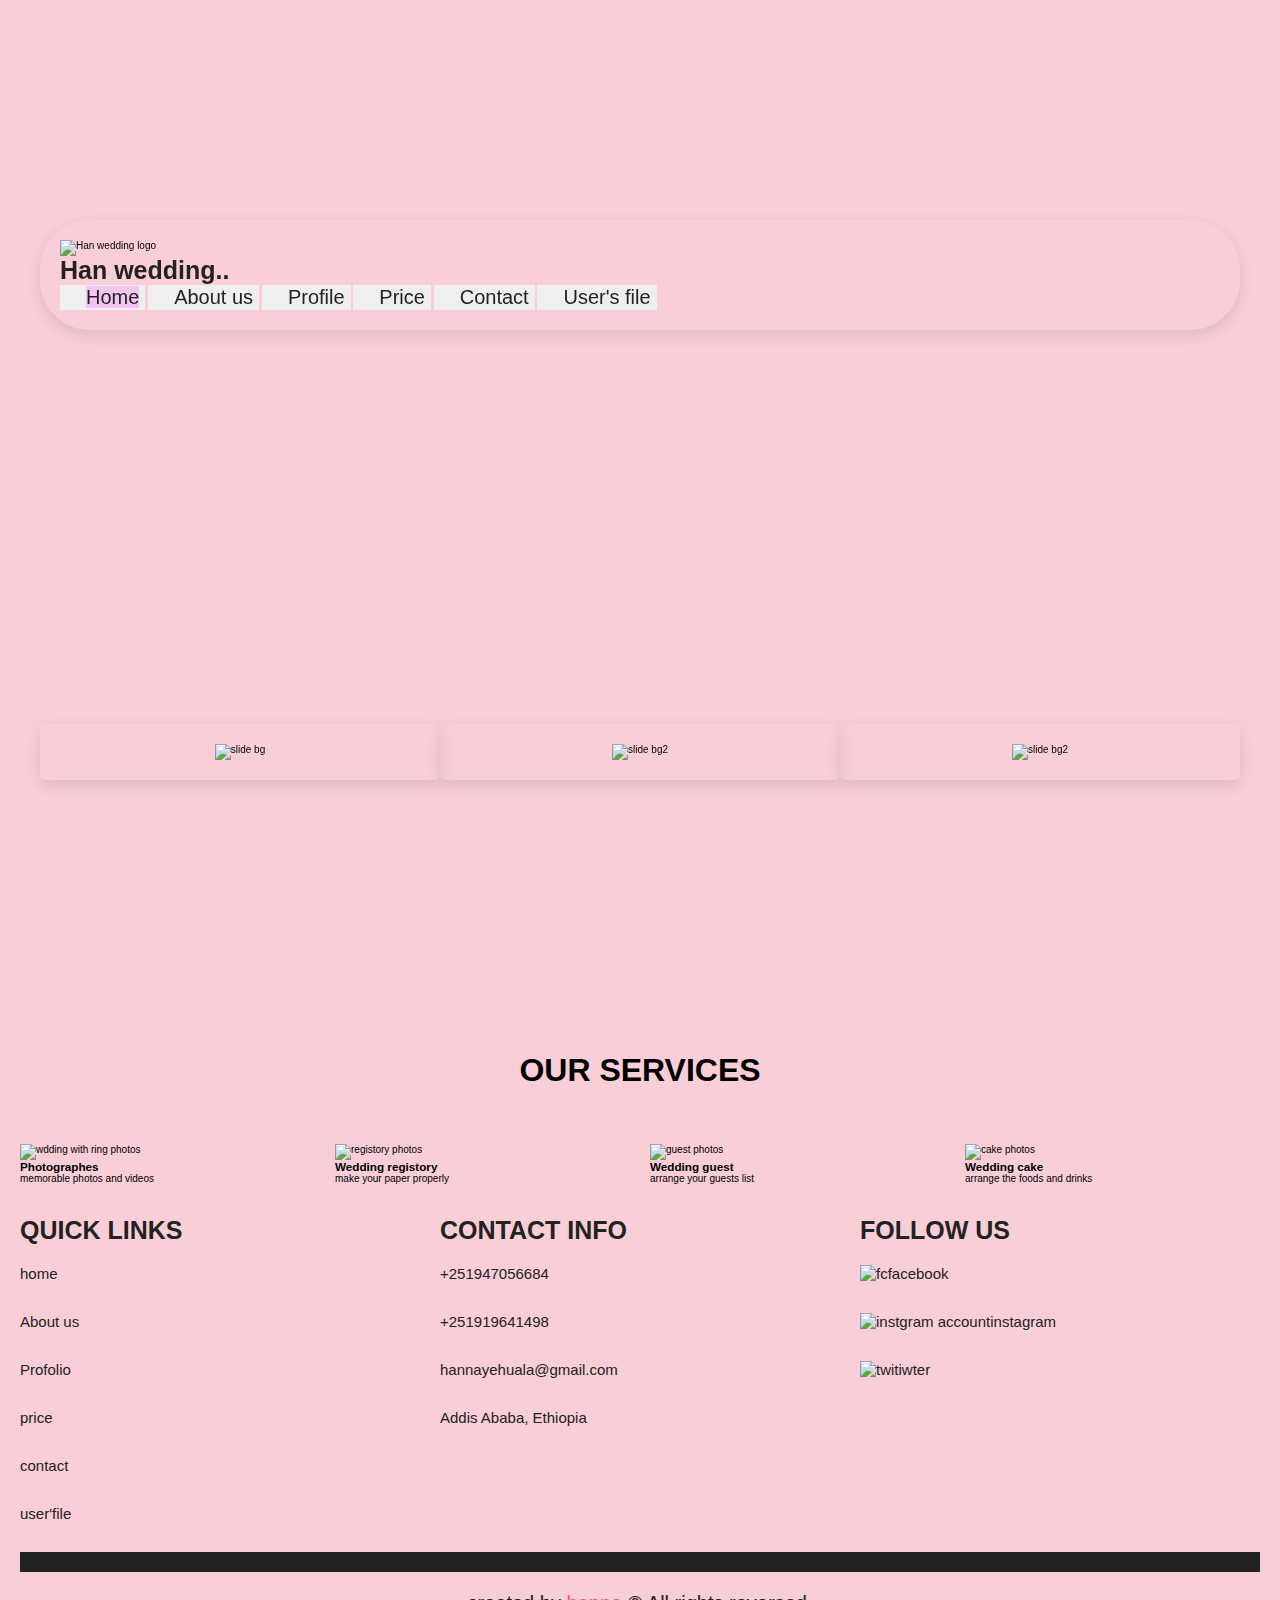
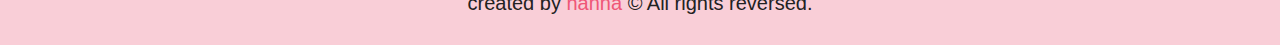
==== index.html @ 2503bf41 "Add files via upload" ====
<!DOCTYPE html>
<html lang="en">
<head>
	<div class ="header">
	<meta charset="UTF-8">
	<meta http-equiv="X-UA-Compatible" content="IE-edge">
	<meta name="viewport" content="width=device-width,initial-scale=1.0">
  <link rel = "stylesheet" href = "style.css">
  <script type="text/javascript" src="script.js"></script>
  
	<title>Home</title>
  <div>
  <div class="nav">
	<img src="wedding photo\logo.png"  alt=" Han wedding logo" title="wedding logo" />
	 <h1 class="logo">Han wedding..</h1>
   <div id="menu-btn" class="fas fa-bars"></div>
 </head>   
  

  <nav class="navbar">
    <button>
      <a href="index.html" class="active">Home</a>
    </button>
    <button>
      <a href="aboutus.html" >About us</a>
    </button>
    <button>
      <a href="portolio.html" >Profile</a>
    </button>
    <button>
      <a href="final price page.html">Price</a>
    </button>
	<button >
      <a href="final contact.html" >Contact</a>
    </button>
	<button>
	<a href="user's file.html">User's file</a>
    </button>
	</nav>
</div>
	


<body>

  <div style="text-align:center">
    <span class ="dot" onclick="currentSlide(1)"></span>
    <span class ="dot" onclick="currentSlide(2)"></span>
    <span class ="dot" onclick="currentSlide(3)"></span>
  </div>
  <br><br>



  <section class="home">
    

      

     <div class ="slide">
      <div class="content">
     
      <img src="wedding photo\images 6.jpg" alt="slide bg"/>
      
       
        <a href="aboutus.html" class="btn"></a>
      </div>
      

     
        <div class="content">
        <img src="wedding photo\images 7.jpg" alt="slide bg2"/>
       
          
          <a href="aboutus.html" class="btn"></a>
        
        </div>

        <div class="content">
          <img src="wedding photo\images 3.jpg" alt="slide bg2"/>
        
         
            
            <a href="aboutus.html" class="btn"></a>
          
          </div>
  </div>
  </div>
  </section>



<h2> OUR SERVICES</h2><br><br><br><br><br>


<section class="main">
<div class="home_content">


<div class="box">


 
<img src= "wedding photo\index.jpg"alt="wdding with ring photos" >

<article><h3>Photographes  </h3>
<p>memorable photos and videos</p></article></div>



<div class="box">
  
<img src="wedding photo\images 21.jpg" alt="registory photos">

<article><h3>Wedding registory</h3>
<p>make your paper properly</p></article>
</div>


<div class="box">
 
<img src= "wedding photo\images 45.jpg"alt="guest photos">

<article><h3>Wedding guest </h3>
<p>arrange your guests list</p></article>
</div>






<div class="box" >
  
<img src= "wedding photo\7ca8587399e7c7192b42085da06a9040.jpg"alt="cake photos" size="400px">



<article><h3>Wedding cake</h3>
<p>arrange the foods and drinks</p></article></div>

  
 
  
</div>
  </section>


<br><br>
  <section class="footer">
 <div class="box-continare">
<div class="box">
<h3>quick links</h3>
    
   <a href = "index.html">home</a><br>
   <a href = "aboutus.html">About us</a><br>
   <a href = "portolio.html">Profolio</a><br>
   <a href = "final price page.html">price</a><br>
   <a href = "final contact.html">contact</a><br>
   <a href = "user's file.html">user'file</a>

</div>
<div class="box">
<h3>contact info</h3>
<a href = "#">+251947056684</a><br>
<a href = "#">+251919641498</a><br>
<a href = "#">hannayehuala@gmail.com</a><br>
   <a href = "#">Addis Ababa, Ethiopia</a>
 </div>




<div class="box">
<h3>follow us</h3>
   <a href = "#" ><img src="wedding photo\fb (1) (1).jpg"alt="fc">facebook</a><br>
   <a href = "#"><img src="wedding photo\fb (2).jpg"alt="instgram account">instagram</a><br>
   <a href = "#" ><img src="wedding photo\fb (3).jpg"alt="twi">tiwter</a>

  </div> 
  </div>


<hr>
<p class="credit">created by<span> hanna</span> © All rights reversed.</p>

</section>
</body>
</html>
---- style.css ----
:root{
    --pink:#ef5777;
    --white:#fff;
    --black:#222;
    --transparent-white:rgbs(255,255,255, .3);
    --border:2rem solid var(--black);
    --box-shadow:0 .5rem 1.5rem rgba(0,0,0, .1);

}



*{
    font-family: 'Poppins', sans-serif;
    margin: 0;
   padding: none;
    box-sizing: border-box;
    outline: none; border:none;
    text-decoration: none;


}
html{
    font-size:62.5%;
    overflow-x: hidden;

}
html ::-webkit-scrollbar{
    width:1rem;

}

html ::-webkit-scrollbar-track{
    background:transparent;


}

html ::-webkit-scrollbar-thumb{
    background: var(--pink) ;


}
body, html{
    height:100%;
    margin:0;
}






body{
    background-color: #f9ced7;
    background-repeat:no-repeat;
    background-size:cover;
    background-position:center;
    background-attachment: fixed;
    margin-top:100px;


}
.nav{
    border-radius: 5rem;
    overflow:hidden;
    background:var(--transparent-white);
    backdrop-filter: blur(.5rem);
    max-width:1200px;
    margin:10rem auto;
    box-shadow: var(--box-shadow);

    padding:2rem;}
.header{
    position:relative;
    z-index: 1000;
    background: var(--transparent-white);
    padding:2rem;
    align-items: center;
    justify-content: space-between;
}
.header .logo{
    font-size: 2.5rem;
    color:var(--black)
}

.header .navbar a{
    font-size: 2rem;
    margin-left:2rem;
    color:var(--black);

}
.header .navbar a:hover{
    color:var(--pink);
}
#menu-btn{
    font-size:2.5rem;
    color:var(--black);
    cursor:pointer;
    display:none;

}




h2{
    text-align: center;
    font-size:xx-large;
    
}


.slideshow-container{
    width: 600px;
    height: 400px;
    position:relative;
    margin: 0 auto;
}



.navigation .prev{
    
    position:absolute;
    top:50%;
    left:10px;
    z-index: 10;
    font-weight: bold;
    font-size:18px;
    
}

.navigation .next{
    right:10px;
    position:absolute;
    font-size: 18px;
    z-index:10;
    
    top:50%;
    border-radius:3px 0 3px;

}
.navigation .nav-btn{
    background:#ef5777;
    cursor: pointer;
    border-radius: 50%;
    width: 30px;
    height: 30px;
    display: flex;
    justify-content: center;
    align-items: center;
    padding: 5px;
    box-shadow: 2px 2px 10px rgba(0, 0, 0, 0.4);
  }
  .navigation .nav-btn:hover {
    background: white;
  }

  .carousel{
    margin-top: 20px;
    transition: all 0.3s ease;

  }

  .carousel img{
    width:100%;
    transition:all 0.3s ease;
    border:px solid --transparent-white;
}

.item{
    position:absolute;
    display:none;
}

.main1{
    display:block;
}





.text{
    position: absolute;
    bottom: 0;
    width: 103%;
    display: flex;
    font-size: 20px;
    justify-content: center;
    align-items: center;
    color:--pink;
    background:var(--black);
    height: 35px;
}

.numbertext{
    color:#ef5777;
    font-size: 12px;
    padding:8px 12px;
    position: absolute;
    top:0;
}

img{
    max-width: 100%;
    height:auto;

}


.images{
    width: 120px;
    min-height: 120px;
    max-height: auto;
    float: left;
    margin: 3px;
    padding: 3px;


}

.active{
    background-color:#f3c6f2;
}


.photo{
    border-radius: 4px;
    height: auto;
    max-width: 100%;
}

.gallery img{
    width:100%;
    height:auto;
}
div.disc{
    padding:15px;
    text-align:center;
}
.home{
    padding-bottom:0; 
}

.home .slide{
    min-height:60rem;
    border-radius: .5rem;
    display: flex;
    align-items:center;
    justify-content: center;
    padding:2rem;
}

.home .slide .content{
    background: var(--transparent-white);
    border-radius: .5rem;
    backdrop-filter: blur(.5rem);
    box-shadow: var(--box-shadow);
    text-align:center;
    padding:2rem;
    width:60rem;
}


.main .home_content{
    display:grid;
    grid-template-columns: repeat(auto-fit,minmax(25rem,1fr));
    gap:2rem;

}
.main .home_content .box img{
    height: 50rem;
    width:50rem;

}

.home_content .box:hover{
    border-radius: .5rem;
    background: var(--transparent-white);
    padding:2rem;
    text-align:center;
    box-shadow:var(--box-shadow);

}
.about{
    text-align: center;
    max-width:60rem;
    margin: 0 auto;
}

.box-container{
    display:grid;
    grid-template-columns: repeat(auto-fit,minmax(25rem,1fr));
    gap:2rem;
}

.box-container img{
    height: 50rem;
    width:50rem;
    
}
.about h2{
    font-size: 3rem;
    text-transform: uppercase;
    color:var(--black);

}
.about article{
     font-size: 1.5rem;
     padding:1rem 0;
     line-height:2;
  
    color:var(--black);

}

.about .gif{
    display:grid;
    grid-template-columns: repeat(auto-fit,minmax(25rem,1fr));
    gap:1.5rem;

}
.about .contact{
    margin-top: .5rem;
}
.about .contact a{
height: 4rem;
width:4rem;
line-height:4rem;
font-size:3rem;
background: var(--black);
border-radius: .5rem;
color:var(--white);
margin:.5rem 0;
}
.about .contact a:hover{
    background: var(--pink);
}


.team .box-container{
    display:grid;
    grid-template-columns: repeat(auto-fit,minmax(25rem,1fr));
    gap:1.5rem;

}

.team .box-container .box{
    border-radius: .5rem;
    background: var(--transparent-white);
    padding:2rem;
    text-align:center;
    box-shadow:var(--box-shadow);
}

.team .box-container .box img{
    border-radius:50%;
    height: 15rem;
    width:15rem;
    object-fit:cover;


}

.team .box-container .box h3{
    font-size:2rem;
    color:var(--black);
    text-transform:capitalize;

}

.team .box-container .box p{
    margin:.5rem 0;
    font-size:1.5rem;
    color:var(--pink);
}

.team .box-container .box .share{
    margin-top: .5rem;
}

.team .box-container .box .share a{
    height: 4rem;
    width:4rem;
    line-height:4rem;
    font-size:1rem;
    background: var(--black);
    border-radius: .5rem;
    color:var(--white);
    margin:.5rem 0;
}
.team .box-container .box .share a:hover{
    background: var(--pink);
}

.protfolio .protfolio_vdieo_container.box{
    background: var(--transparent-white);
    border-radius: .5rem;
    overflow:hidden;
    box-shadow: var(--box-shadow);
}

.protfolio .video_container .videos{
    display:grid;
    grid-template-columns: repeat(auto-fit,minmax(30rem,1fr));
    gap:1.5rem;
}


.protfolio .protfolio_vdieo_container .box .videos video{
    height:100%;
    width:100%;
    object-fit: cover;
}
.protfolio .photos_container .image{
    display:grid;
    grid-template-columns: repeat(auto-fit,minmax(30rem,1fr));
    gap:1.5rem;
}

.protfolio .photos_container  .image img:hover{
    height: 25rem;
    overflow:hidden;

}
.protfolio .photos_container  .video video{
    height: 18rem;
    overflow:hidden;

}
.protfolio  .image_brid{
    width:66%;
    height: 100%;
    align-items: center;
    margin-bottom: 1rem;
}


.protfolio .photos_container  .image .box img{
    transition: .2s linear;
    height:100%;
    width:100%;
    object-fit: cover;
}
.protfolio .photos_container .box:hover .image img{
    transform: scale(1.1);
}

.footer{
    background: var(--transparent-white);
}

.price .price_package{
    display:grid;
    grid-template-columns: repeat(auto-fit,minmax(20rem,1fr));
    gap:1rem;

}
.customers .row{
    display:grid;
    grid-template-columns: repeat(auto-fit,minmax(25rem,1fr));
    gap:1rem;

}
.customers .column{
    display:grid;
    grid-template-columns: repeat(auto-fit,minmax(15rem,1fr));
    gap:2rem;
}

.customers .column .image img{
    transition: .2s linear;
    height:50%;
    width:100%;
    object-fit: cover;
} 

.input:hover{
    background: #ef5777;
}
.price .price_package span{
    color:#ef5777;
}
.price .price_value:hover{
    background:var(--pink)
}

.contact form{
    padding:2rem;
    box-shadow: var(--box-shadow);
    border-radius: .5rem;
    background: var(--transparent-white);
}

.contact form .flex{
    display:flex;
    flex-wrap: wrap;
    gap:1.5rem;
}

.contact form .flex .inputbox{
    flex:1 1 41rem;
}

.contact form .flex .span{
    display: block;
    margin-bottom: 1rem;
    font-size:2rem;
    color: var(--black);
    
}

.contact form .flex .inputbox input,
.contact form .flex .inputbox select{
    width:100%;
    padding:1.2rem 1.4rem;
    border:var(--border);
    border: #731972;
    border-radius: .5rem;
    font-size:1.6rem;
   

}
.login form{
    padding:2rem;
    box-shadow: var(--box-shadow);
    border-radius: .5rem;
    background: var(--transparent-white);
}
.login form .flex{
    display:flex;
    flex-wrap: wrap;
    gap:2rem;
}
.login form .flex .inputbox{
    flex:1 1 41rem;
    font-size: 3rem;
    margin-bottom: 1rem;
    color: var(--black);

}
.notify{
    position: absolute;
    top: 70%;
    left: 8%;
    background-color: bisque;
    padding: 10px;
    display: none;
    }

table{
    width:100%;
    border-collapse:collapse;

}
tr:nth-of-type(odd){
    background: white;
}
tr:nth-of-type(even){
    background: #F2F3F5;
}

th{
    background: #ef5777;
    color:#fff;
    font-weight: bold;
}
td, th{
    padding:6px;
    border:1px solid --border;
    text-align:left;
}
@madia 
only screen and (max-width: 480px).(min-device-width:480px) and (max-device:1280px){
    table,thead,tbody,th,td,tr{
        display:block;
    } 
} 
thead tr{
    position:absolute;
    top:-100px;
    left:-200px
}
tr{
    border: 1px solid var(--black);

}
td{
    border:solid;
    border-bottom: 1px solid  --black;
    position: relative;
    padding: left 50%;

}
	
td:before { 
   
    position: absolute;
   
    top: 6px;
    left: 6px;
    width: 45%; 
    padding-right: 10px; 
    white-space: nowrap;
}

.footer .box-continare {
    display:grid;                                                                          
    grid-template-columns: repeat(auto-fit,minmax(25rem,1fr));
    gap:2rem;
}

.footer .box-continare .box h3{
    font-size:2.5rem;
    text-transform:uppercase;
    color:var(--black);
    padding:1rem 0;

}

.footer .box-continare .box a{
    display:block;
    font-size:1.5rem;
    color:var(--black);
    padding:1rem 0;
    
}

.footer .box-continare .box a i{
    color:var(--pink);
    padding-right: .5rem;
    transition: .2s linear;
}

.footer .box-continare a:hover {
    padding-right:2rem;
    color:var(--pink);

}

.footer .credit{
    text-align:center;
    margin-top:2rem;
    padding-top:2rem;
    border-top:var(--border);
    color:var(--black);
    padding-bottom:1rem;
    font-size: 2rem;
}

.footer .credit span{
    color:var(--pink);
   

}




















@media (max-width:1200px){
    .nav{
        margin:5rem 10rem;
    }
}
 


@media (max-width:991px){
    html{
        font-size:55%;
    }
    .nav{
        margin:5rem;
        padding-bottom:30px;
    }
}


@media (max-width:768px){
    #menu-btn{
        display:inline-block;
    }
    .nav.navbar{
        position:absolute;
        top:99%;left:0;right:0;
        background:var(--white);
        border-top:var(--border);
        padding:2rem;

}
.nav.navbar a{
    display:block;
    margin:2rem;
}
}





@media (max-width:450px){
    html{
        font-size:50%;
    }
    .nav{
        margin:2rem;
        padding-bottom:30px
    }
}
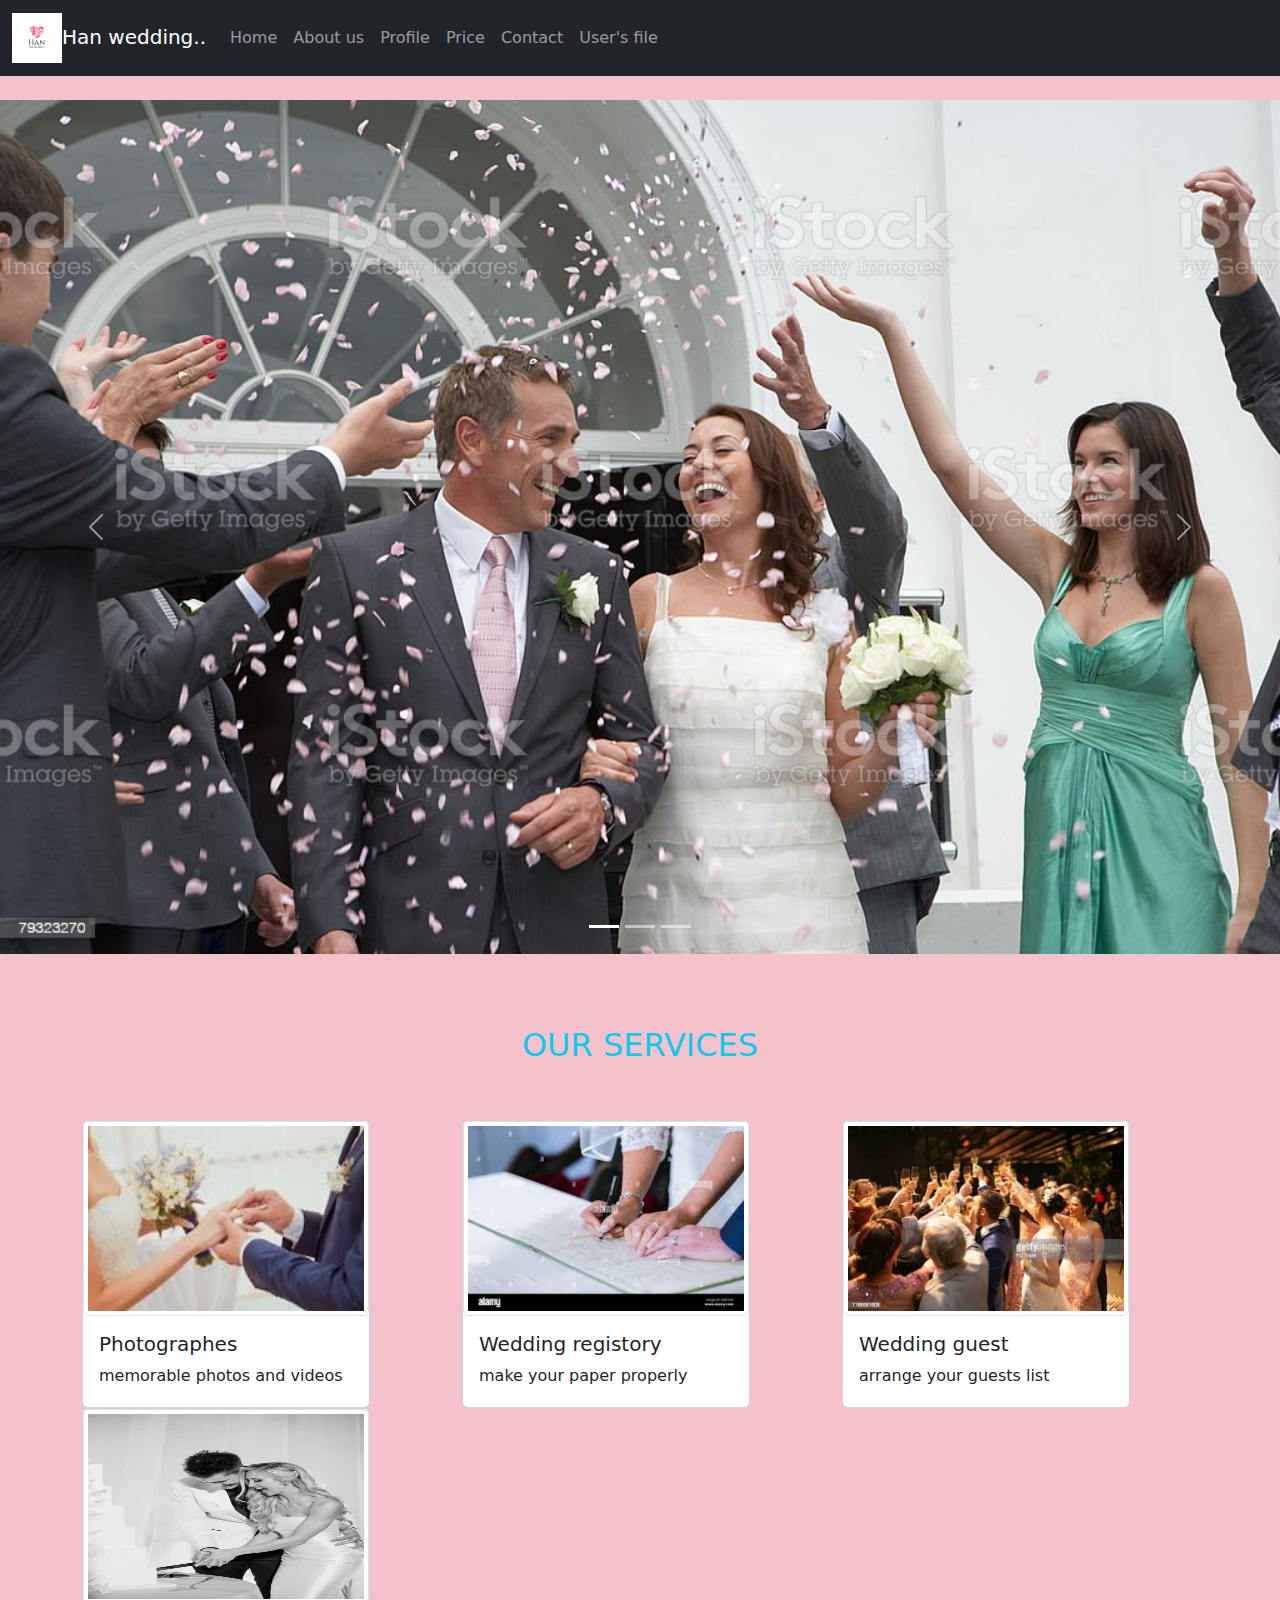
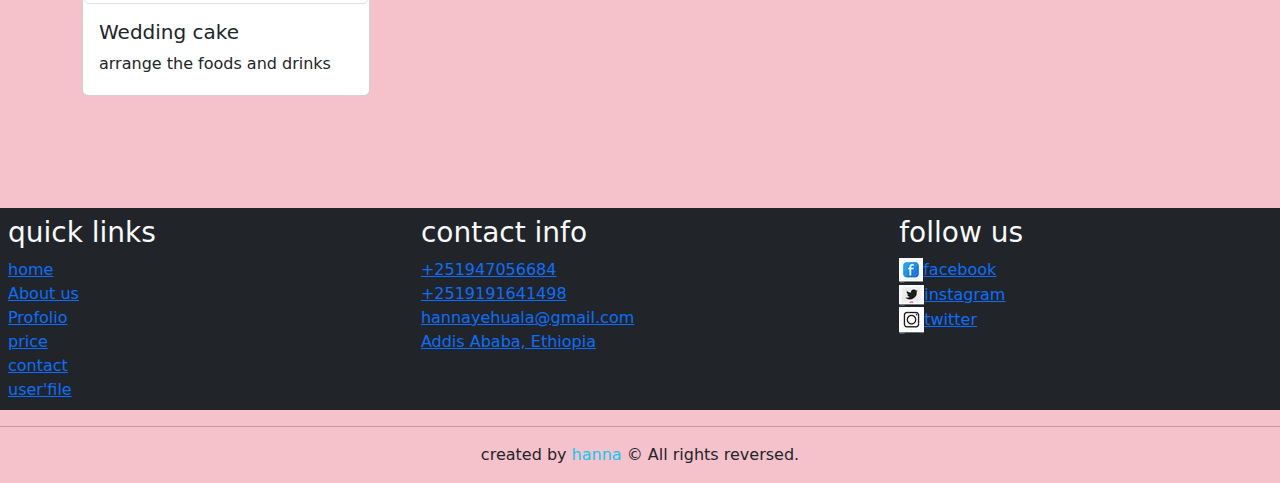
==== commit 6b53d8f1: "Add files via upload" ====
--- a/index.html
+++ b/index.html
@@ -1,191 +1,193 @@
  
  <!DOCTYPE html>
-<html lang="en">
+<html   lang="en">
 <head>
 	<div class ="header">
 	<meta charset="UTF-8">
 	<meta http-equiv="X-UA-Compatible" content="IE-edge">
 	<meta name="viewport" content="width=device-width,initial-scale=1.0">
-  <link rel = "stylesheet" href = "style.css">
-  <script type="text/javascript" src="script.js"></script>
+  <link href="https://cdn.jsdelivr.net/npm/bootstrap@5.2.3/dist/css/bootstrap.min.css" rel="stylesheet">
+  
+ 
+  
   
 	<title>Home</title>
-  <div>
-  <div class="nav">
-	<img src="wedding photo\logo.png"  alt=" Han wedding logo" title="wedding logo" />
-	 <h1 class="logo">Han wedding..</h1>
-   <div id="menu-btn" class="fas fa-bars"></div>
- </head>   
+</head>
+ <body style="background-color:#F5C1CB">
+
+   <nav class="navbar navbar-expand-sm bg-dark navbar-dark">
+    <div class="container-fluid">
+      <a class="navbar-brand" href="aboutus.html"><img src="wedding photo\logo.png"  alt=" Han wedding logo" title="wedding logo" style="width:50px"/>Han wedding..</a>
+      <button class="navbar-toggler" type="button" data-bs-toggle="collapse" data-bs-target="#collapsibleNavbar">
+        <span class="navbar-toggler-icon"></span>
+      </button>
+      <div class="collapse navbar-collapse" id="collapsibleNavbar">
+        <ul class="navbar-nav">
+          <li class="nav-item">
+            <a class="nav-link" 
+             href="index.html" class=" text-primary">Home</a></li>
+    
+ <li class="nav-item">
+              <a class="nav-link"  href="aboutus.html" >About us</a></li>
+<li class="nav-item">
+                <a class="nav-link" 
+       href="portolio.html" >Profile</a></li>
+ <li class="nav-item">
+        <a class="nav-link" 
+       href="final price page.html">Price</a></li>
+ <li class="nav-item">
+  <a class="nav-link" 
+       href="final contact.html" >Contact</a></li>
+ <li class="nav-item">
+        <a class="nav-link"   
+	 href="user's file.html">User's file</a></li>
+     
+</ul>
+</div>
+</div> 
+	</nav>
   
 
-  <nav class="navbar">
-    <button>
-      <a href="index.html" class="active">Home</a>
-    </button>
-    <button>
-      <a href="aboutus.html" >About us</a>
-    </button>
-    <button>
-      <a href="portolio.html" >Profile</a>
-    </button>
-    <button>
-      <a href="final price page.html">Price</a>
-    </button>
-	<button >
-      <a href="final contact.html" >Contact</a>
-    </button>
-	<button>
-	<a href="user's file.html">User's file</a>
-    </button>
-	</nav>
+</head>
 </div>
-	
 
 
-<body>
+<br>
 
-  <div style="text-align:center">
-    <span class ="dot" onclick="currentSlide(1)"></span>
-    <span class ="dot" onclick="currentSlide(2)"></span>
-    <span class ="dot" onclick="currentSlide(3)"></span>
+      <div id ="demo" class="carousel slide" data-bs-ride="carousel">
+        <div class="carousel-indicators">
+          <button type="button" data-bs-target="#demo" data-bs-slide-to="0" class="active"></button>
+          <button type="button" data-bs-target="#demo" data-bs-slide-to="1"></button>
+          <button type="button" data-bs-target="#demo" data-bs-slide-to="2"></button>
+       </div>
+        <div class="carousel-inner" >
+          <div class="carousel-item active">
+     
+      <img src="wedding photo\p2 (3).jpg" alt="slide bg" class="d-block" style ="width:100%"/>
+      </div>
+     
+      <div class="carousel-item">
+        <img src="wedding photo\p2 (4).jpg" alt="slide bg2" class="d-block" style="width:100%"/>
+       </div>
+ 
+       <div class="carousel-item">
+      
+          <img src="wedding photo\p2 (1).jpg" alt="slide bg2" class="d-block" style="width:100%"/>
+         
+          </div>
   </div>
-  <br><br>
+  
+  <button class="carousel-control-prev" type="button" data-bs-target="#demo" data-bs-slide="prev">
+    <span class="carousel-control-prev-icon"></span>
+  </button>
+  <button class="carousel-control-next" type="button" data-bs-target="#demo" data-bs-slide="next">
+    <span class="carousel-control-next-icon"></span>
+  </button>
+  </div>
+
+  </section>
+
+<br><br><br>
+<h2 class="text-center text-info"> OUR SERVICES</h2><br><br>
+
+
+<section class="main">
+  <div class="container " >
+    <div class="row">
+      <div class="col-sm">
+ 
 
 
 
-  <section class="home">
-    
-
-      
-
-     <div class ="slide">
-      <div class="content">
-     
-      <img src="wedding photo\images 6.jpg" alt="slide bg"/>
-      
-       
-        <a href="aboutus.html" class="btn"></a>
-      </div>
-      
-
-     
-        <div class="content">
-        <img src="wedding photo\images 7.jpg" alt="slide bg2"/>
-       
-          
-          <a href="aboutus.html" class="btn"></a>
-        
-        </div>
-
-        <div class="content">
-          <img src="wedding photo\images 3.jpg" alt="slide bg2"/>
-        
-         
-            
-            <a href="aboutus.html" class="btn"></a>
-          
-          </div>
+<div class="card" style="width: 18rem;height:18rem">
+  <img src="wedding photo\index.jpg" alt="wdding with ring photos"class="card-img-top img-fluid img-thumbnail"style="width: auto; height: 195px;" >
+  <div class="card-body">
+    <h5 class="card-title">Photographes</h5>
+    <p class="card-text">memorable photos and videos</p>
   </div>
-  </div>
-  </section>
-
-
-
-<h2> OUR SERVICES</h2><br><br><br><br><br>
-
-
-<section class="main">
-<div class="home_content">
-
-
-<div class="box">
-
-
  
-<img src= "wedding photo\index.jpg"alt="wdding with ring photos" >
-
-<article><h3>Photographes  </h3>
-<p>memorable photos and videos</p></article></div>
-
-
-
-<div class="box">
-  
-<img src="wedding photo\images 21.jpg" alt="registory photos">
-
-<article><h3>Wedding registory</h3>
-<p>make your paper properly</p></article>
+</div>
 </div>
 
+<div class="col-sm">
+<div class="card" style="width: 18rem;height:18rem">
+  <img src="wedding photo\images 21.jpg" alt="registory photos"class="card-img-top img-fluid img-thumbnail"style="width: auto; height: 195px;">
+  <div class="card-body">
+    <h5 class="card-title">Wedding registory</h5>
+    <p class="card-text">make your paper properly</p>
+  </div>
+ </div>
+ </div>
 
-<div class="box">
+ <div class="col-sm">
+<div class="card" style="width: 18rem;height:18rem">
+  <img src="wedding photo\images 45.jpg"alt="guest photos"class="card-img-top img-fluid img-thumbnail" style="width: auto; height: 195px">
+  <div class="card-body">
+    <h5 class="card-title">Wedding guest</h5>
+    <p class="card-text">arrange your guests list</p>
+  </div>
+ </div>
+</div>
  
-<img src= "wedding photo\images 45.jpg"alt="guest photos">
-
-<article><h3>Wedding guest </h3>
-<p>arrange your guests list</p></article>
+<div class="col-sm">
+<div class="card" style="width: 18rem;height:18rem ">
+  <img src="wedding photo\7ca8587399e7c7192b42085da06a9040.jpg"alt="cake photos"class="card-img-topimg-fluid img-thumbnail"  style="width: auto; height: 195px;">
+  <div class="card-body">
+    <h5 class="card-title">Wedding cake</h5>
+    <p class="card-text">arrange the foods and drinks</p>
+  </div>
+ </div> 
+</div>
+</div>
 </div>
 
 
 
 
+<br><br><br><br>
+<div class="continare mt-3 bg-dark text-light">
+  <div class="d-flex mb-3">
 
-
-<div class="box" >
-  
-<img src= "wedding photo\7ca8587399e7c7192b42085da06a9040.jpg"alt="cake photos" size="400px">
-
-
-
-<article><h3>Wedding cake</h3>
-<p>arrange the foods and drinks</p></article></div>
+<div class =" p-2 flex-fill">
+<h3>quick links</h3>
 
   
- 
-  
-</div>
-  </section>
-
-
-<br><br>
-  <section class="footer">
- <div class="box-continare">
-<div class="box">
-<h3>quick links</h3>
-    
-   <a href = "index.html">home</a><br>
-   <a href = "aboutus.html">About us</a><br>
-   <a href = "portolio.html">Profolio</a><br>
-   <a href = "final price page.html">price</a><br>
-   <a href = "final contact.html">contact</a><br>
-   <a href = "user's file.html">user'file</a>
+ <a href = "index.html">home</a><br>
+ <a href = "aboutus.html">About us</a><br>
+ <a href = "portolio.html">Profolio</a><br>
+ <a href = "final price page.html">price</a><br>
+ <a href = "final contact.html">contact</a><br>
+ <a href = "user's file.html">user'file</a><br>
 
 </div>
-<div class="box">
+  
+<div class=" p-2 flex-fill">
 <h3>contact info</h3>
-<a href = "#">+251947056684</a><br>
-<a href = "#">+251919641498</a><br>
-<a href = "#">hannayehuala@gmail.com</a><br>
-   <a href = "#">Addis Ababa, Ethiopia</a>
- </div>
+  <a href = "#">+251947056684</a><br>
+ <a href = "#">+2519191641498</a><br>
+ <a href = "#">hannayehuala@gmail.com</a><br>
+ <a href = "#">Addis Ababa, Ethiopia</a>
+</div>
 
 
 
 
-<div class="box">
+<div class=" p-2 flex-fill">
 <h3>follow us</h3>
-   <a href = "#" ><img src="wedding photo\fb (1) (1).jpg"alt="fc">facebook</a><br>
-   <a href = "#"><img src="wedding photo\fb (2).jpg"alt="instgram account">instagram</a><br>
-   <a href = "#" ><img src="wedding photo\fb (3).jpg"alt="twi">tiwter</a>
+ <a href = "#" ><img src="wedding photo\fb (1) (1).jpg"alt="facebook">facebook</a><br>
+ <a href = "#"><img src="wedding photo\fb (2).jpg"alt="instagram">instagram</a><br>
+ <a href = "#" ><img src="wedding photo\fb (3).jpg"alt="twitter">twitter</a>
 
-  </div> 
-  </div>
+</div>
+</div> 
+</div>
 
 
 <hr>
-<p class="credit">created by<span> hanna</span> © All rights reversed.</p>
+<p class="credit text-center">created by<span class="text-info"> hanna</span> © All rights reversed.</p>
 
 </section>
+<script src="https://cdn.jsdelivr.net/npm/bootstrap@5.2.3/dist/js/bootstrap.bundle.min.js"></script>
 </body>
 </html>
 
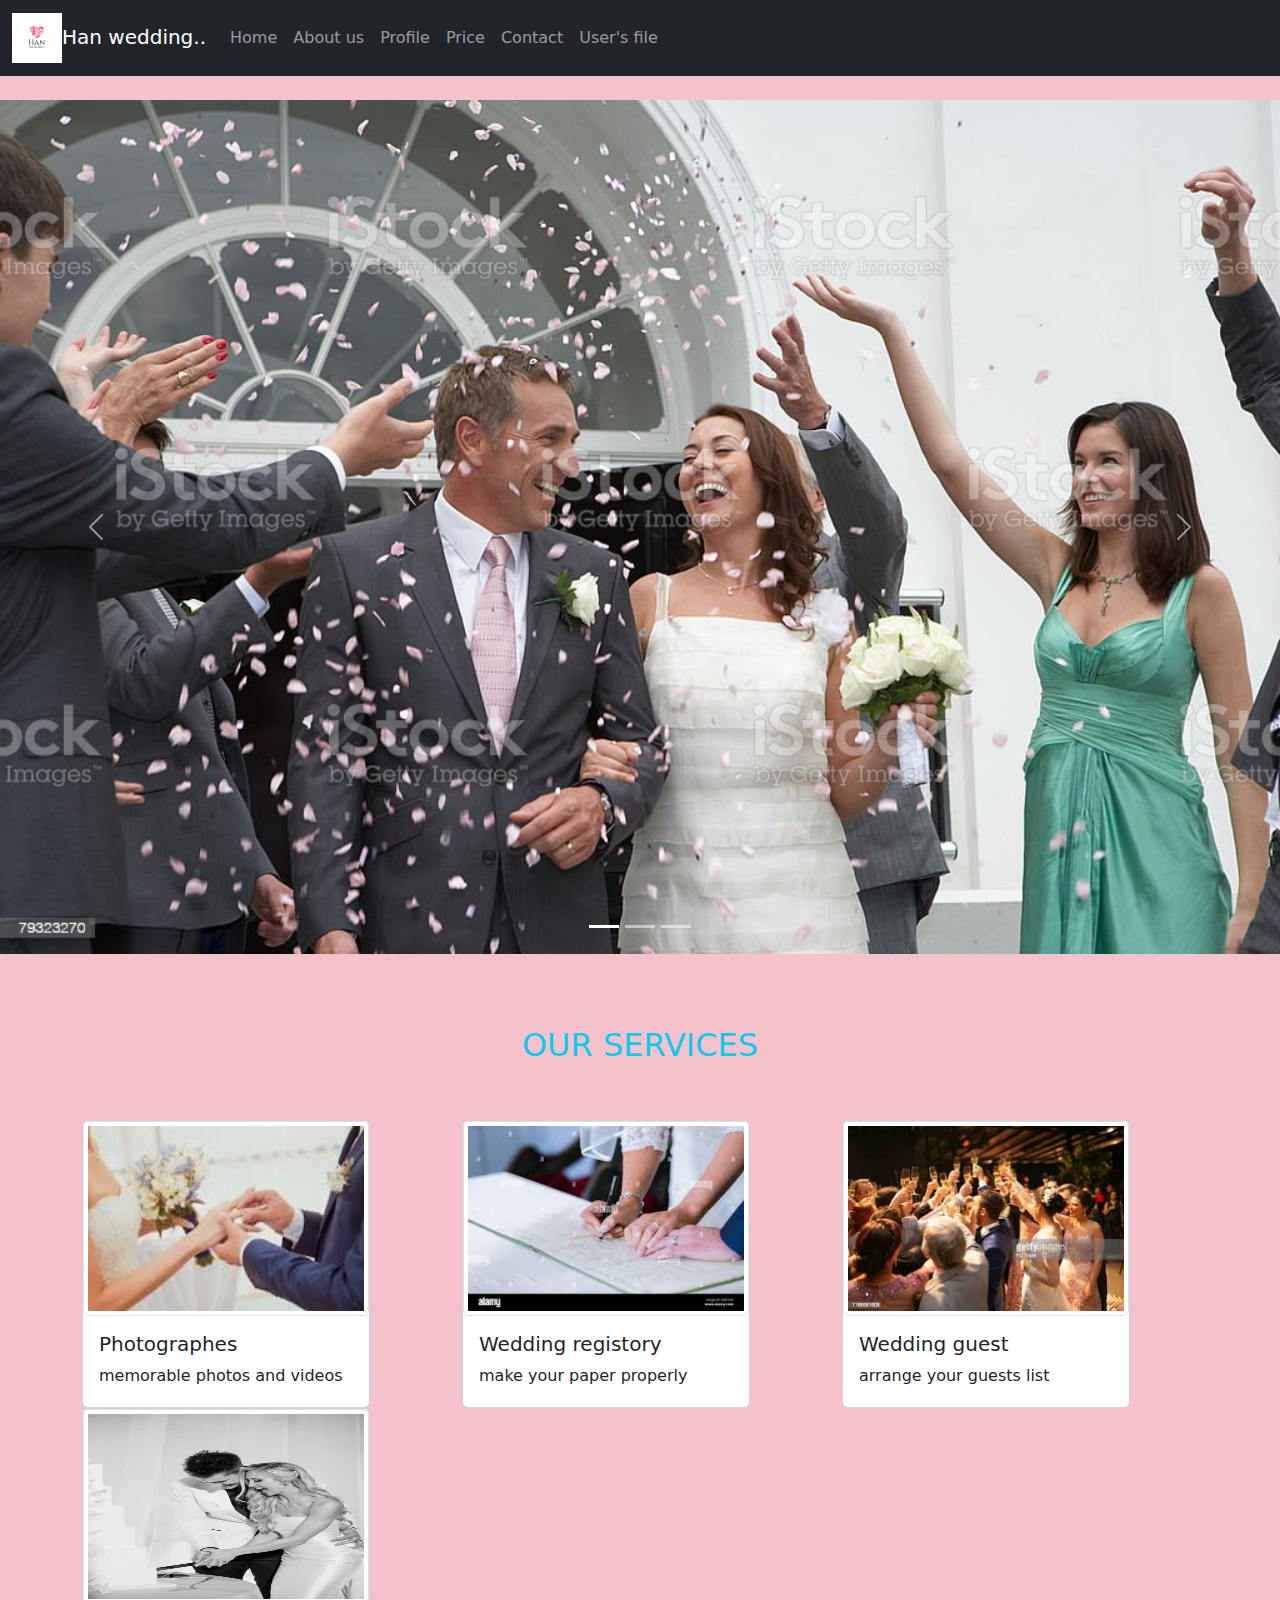
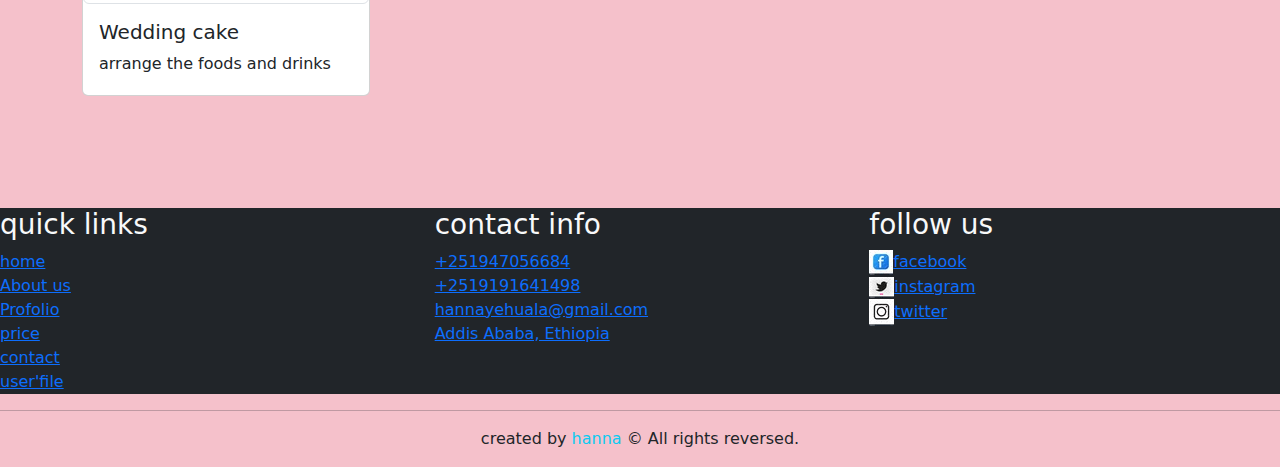
==== commit c4b96af6: "Add files via upload" ====
--- a/index.html
+++ b/index.html
@@ -146,9 +146,9 @@
 
 <br><br><br><br>
 <div class="continare mt-3 bg-dark text-light">
-  <div class="d-flex mb-3">
+  <div class="row">
 
-<div class =" p-2 flex-fill">
+<div class =" col">
 <h3>quick links</h3>
 
   
@@ -161,7 +161,7 @@
 
 </div>
   
-<div class=" p-2 flex-fill">
+<div class=" col">
 <h3>contact info</h3>
   <a href = "#">+251947056684</a><br>
  <a href = "#">+2519191641498</a><br>
@@ -172,7 +172,7 @@
 
 
 
-<div class=" p-2 flex-fill">
+<div class=" col">
 <h3>follow us</h3>
  <a href = "#" ><img src="wedding photo\fb (1) (1).jpg"alt="facebook">facebook</a><br>
  <a href = "#"><img src="wedding photo\fb (2).jpg"alt="instagram">instagram</a><br>
